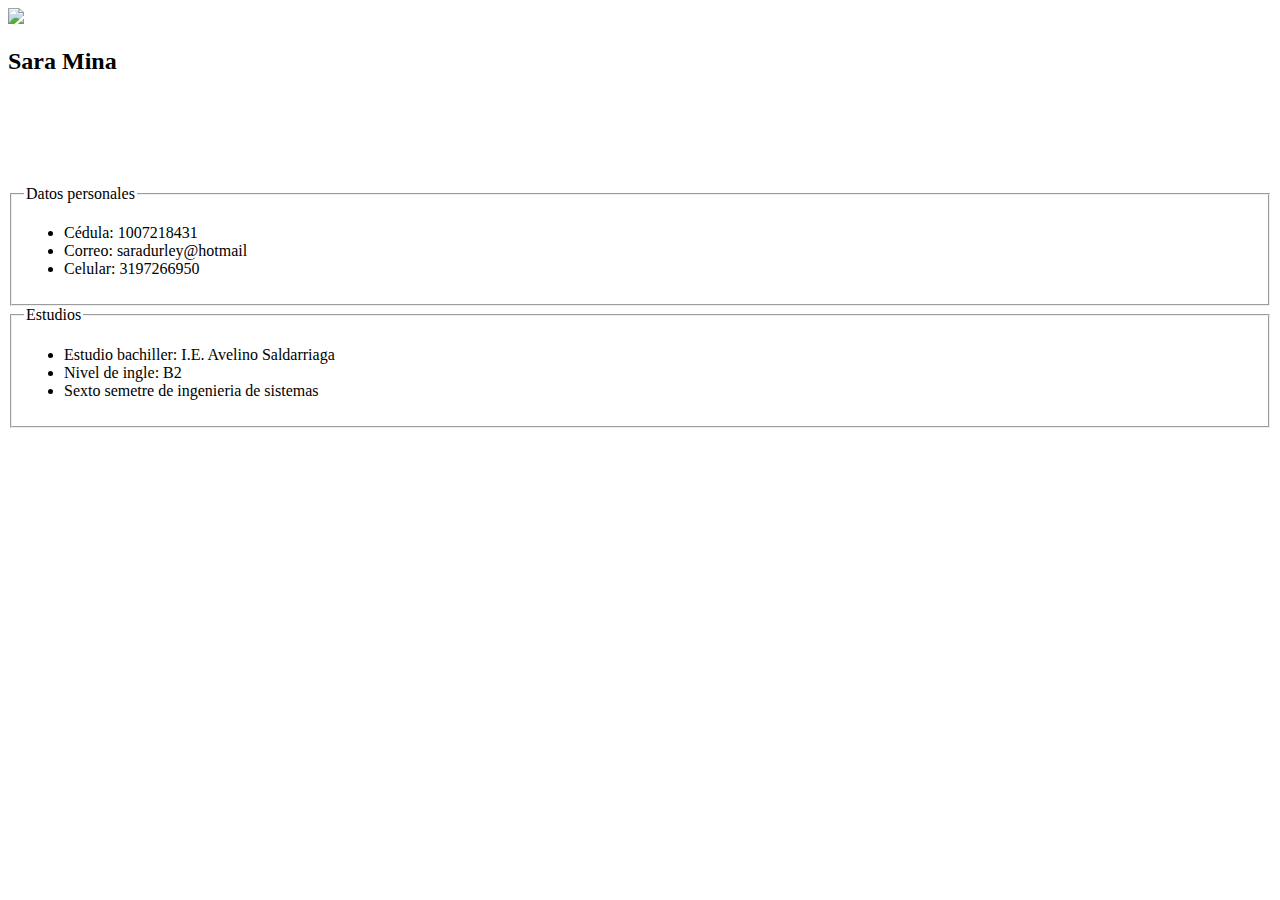
==== index.html @ 92bc5165 "datos" ====
<!DOCTYPE html>
<html lang="es">
<head>
   
    <title>Hoja de vida</title>
</head>
<body>
    <div id="principal">
        <img src="foto.jpg" id="mifoto" width="150">
    </div>
    <h2>Sara Mina</h2>
    <br><br><br><br><br>
    <fieldset>
        <legend>Datos personales</legend>
        <ul>
            <li>Cédula: 1007218431</li>
            <li>Correo: saradurley@hotmail</li>
            <li>Celular: 3197266950</li>
        </ul>
    </fieldset>
    <fieldset>
        <legend>Estudios</legend>
        <ul>
            <li>Estudio bachiller: I.E. Avelino Saldarriaga</li>
            <li>Nivel de ingle: B2</li>
            <li>Sexto semetre de ingenieria de sistemas</li>
        </ul>
    </fieldset>
    
</body>
</html>
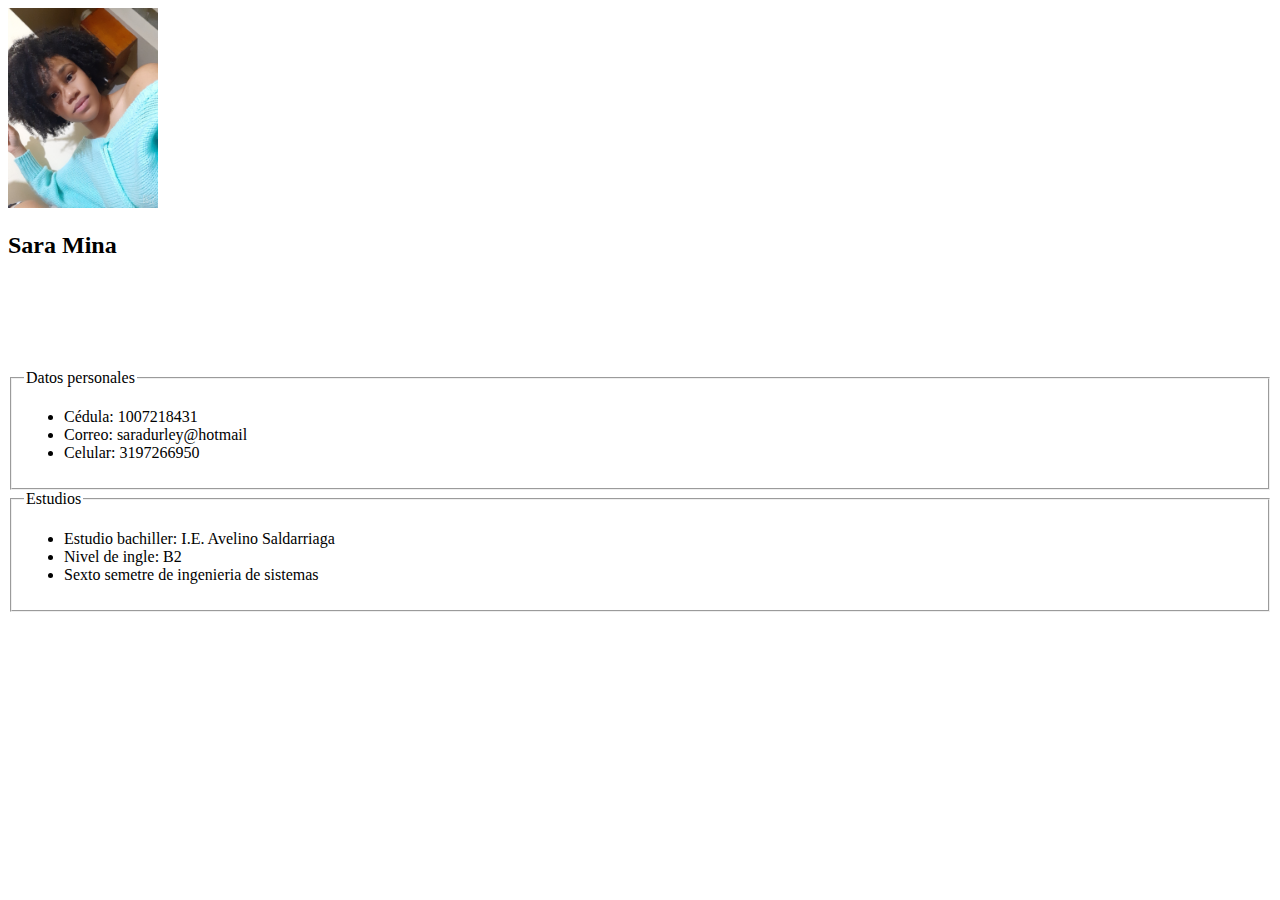
==== commit 0e88999d: "cambios imgaen" ====
--- a/index.html
+++ b/index.html
@@ -6,7 +6,7 @@
 </head>
 <body>
     <div id="principal">
-        <img src="foto.jpg" id="mifoto" width="150">
+        <img src="IMG-20200731-WA0007.jpg" id="mifoto" width="150">
     </div>
     <h2>Sara Mina</h2>
     <br><br><br><br><br>
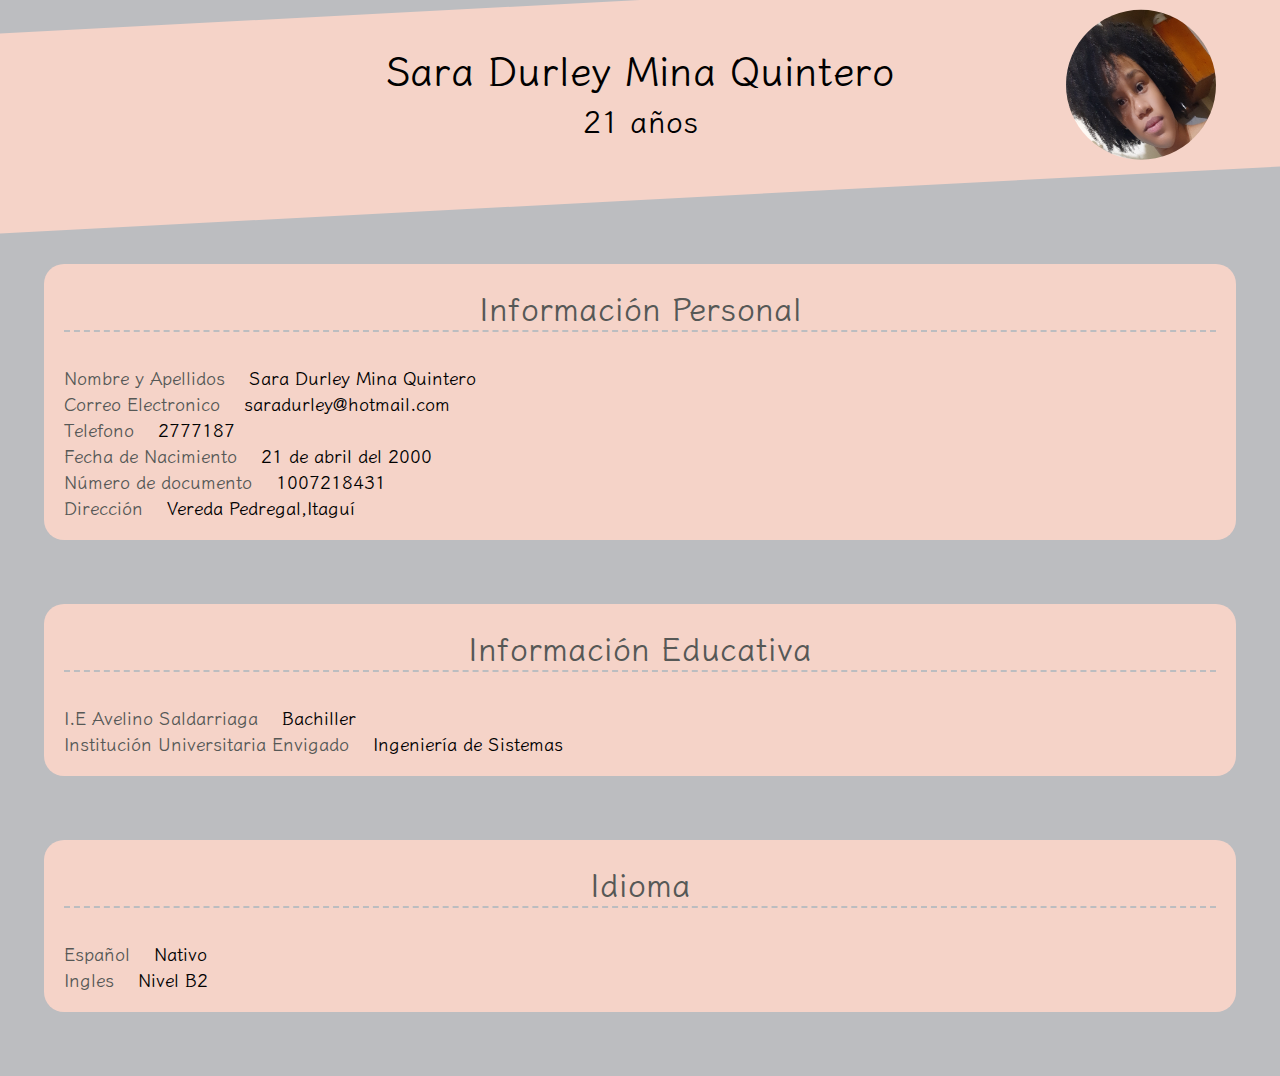
==== commit 517de48c: "actualizacion" ====
--- a/index.html
+++ b/index.html
@@ -1,31 +1,53 @@
 <!DOCTYPE html>
 <html lang="es">
 <head>
-   
+    <meta charset="UTF-8">
+    <meta http-equiv="X-UA-Compatible" content="IE=edge">
+    <meta name="viewport" content="width=device-width, initial-scale=1.0">
     <title>Hoja de vida</title>
+    <link rel="stylesheet" href="css/index.css">
+    <link rel="preconnect" href="https://fonts.googleapis.com">
+    <link rel="preconnect" href="https://fonts.gstatic.com" crossorigin>
+    <link href="https://fonts.googleapis.com/css2?family=Klee+One&display=swap" rel="stylesheet">   
 </head>
 <body>
-    <div id="principal">
-        <img src="IMG-20200731-WA0007.jpg" id="mifoto" width="150">
+    <div class= "name">
+        <div class="img">
+            <img src="IMG-20200731-WA0007.jpg" alt="">
+        </div>
+        <div class="content">
+            <p class="p-1">Sara Durley Mina Quintero</p>
+            <p class="p-2">21 años</p>
+        </div>
     </div>
-    <h2>Sara Mina</h2>
-    <br><br><br><br><br>
-    <fieldset>
-        <legend>Datos personales</legend>
-        <ul>
-            <li>Cédula: 1007218431</li>
-            <li>Correo: saradurley@hotmail</li>
-            <li>Celular: 3197266950</li>
-        </ul>
-    </fieldset>
-    <fieldset>
-        <legend>Estudios</legend>
-        <ul>
-            <li>Estudio bachiller: I.E. Avelino Saldarriaga</li>
-            <li>Nivel de ingle: B2</li>
-            <li>Sexto semetre de ingenieria de sistemas</li>
-        </ul>
-    </fieldset>
-    
+    <div class="infpersonal">
+        <p class="titulosec">Información Personal</p>
+        <p class="textname">Nombre y Apellidos</p>
+        <p class="textinf">Sara Durley Mina Quintero</p><br>
+        <p class="textname">Correo Electronico</p>
+        <p class="textinf">saradurley@hotmail.com</p><br>
+        <p class="textname">Telefono</p>
+        <p class="textinf">2777187</p><br>
+        <p class="textname">Fecha de Nacimiento</p>
+        <p class="textinf">21 de abril del 2000</p><br>
+        <p class="textname">Número de documento</p>
+        <p class="textinf">1007218431</p><br>    
+        <p class="textname">Dirección</p>
+        <p class="textinf">Vereda Pedregal,Itaguí</p><br>
+    </div>
+    <div class="infpersonal">
+        <p class="titulosec">Información Educativa</p>
+        <p class="textname">I.E Avelino Saldarriaga</p>
+        <p class="textinf">Bachiller</p><br>
+        <p class="textname">Institución Universitaria Envigado</p>
+        <p class="textinf">Ingeniería de Sistemas</p><br>
+    </div>
+    <div class="infpersonal">
+        <p class="titulosec">Idioma</p>
+        <p class="textname">Español</p>
+        <p class="textinf">Nativo</p><br>
+        <p class="textname">Ingles</p>
+        <p class="textinf">Nivel B2</p><br>
+    </div>
 </body>
 </html>--- a/css/index.css
+++ b/css/index.css
@@ -0,0 +1,90 @@
+body{
+    margin: 0;
+    padding: 0;
+    background: #BCBDC0;
+}
+
+.name{
+    width: 100%;
+    height: 200px;
+    background: #F5D3C8;
+    transform: skewY(-3deg);
+}
+
+.name .content{
+    width: 50%;
+    height: 50%;
+    position: absolute;
+    left: 25%;
+}
+
+.name .content .p-1{
+    font-family: 'Klee One', cursive;
+    font-weight: bolder;
+    font-size: 40px;
+    transform: skewY(3deg);
+    margin-bottom: 0;
+    text-align: center;
+}
+
+.name .content .p-2{
+    font-family: 'Klee One', cursive;
+    font-size: 30px;
+    font-weight: bold;
+    transform: skewY(3deg);
+    margin-top: 0;
+    margin-bottom: 0;
+    text-align: center;
+}
+
+.name .img{
+    position: absolute;
+    top: 18%;
+    right: 5%;
+    width: 150px;
+    height: 150px;
+    border-radius: 100%;
+    transform: skewY(3deg);
+    overflow: hidden;
+}
+
+.name .img img{
+    width: 180px;
+    height: 240px;
+    transform: skewY(20deg);
+}
+
+.infpersonal{
+    width: 90%;
+    height: auto;
+    background: #F5D3C8;
+    margin: 5% auto;
+    padding: 20px;
+    border-radius: 20px;
+}
+
+.infpersonal .titulosec{
+    color: #565856;
+    font-family: 'Klee One', cursive;
+    font-weight: bold;
+    font-size: xx-large; 
+    text-align: center;
+    margin-top: 0;
+    border-bottom: 2px #BCBDC0 dashed;
+}
+
+.infpersonal .textname{
+    color: #565856;
+    font-family: 'Klee One', cursive;
+    font-weight: bolder;
+    font-size: large;
+    display: inline;
+    margin-right: 20px;
+}
+
+.infpersonal .textinf{
+    font-family: 'Klee One', cursive;
+    font-weight: bold;
+    font-size: large;
+    display: inline;
+}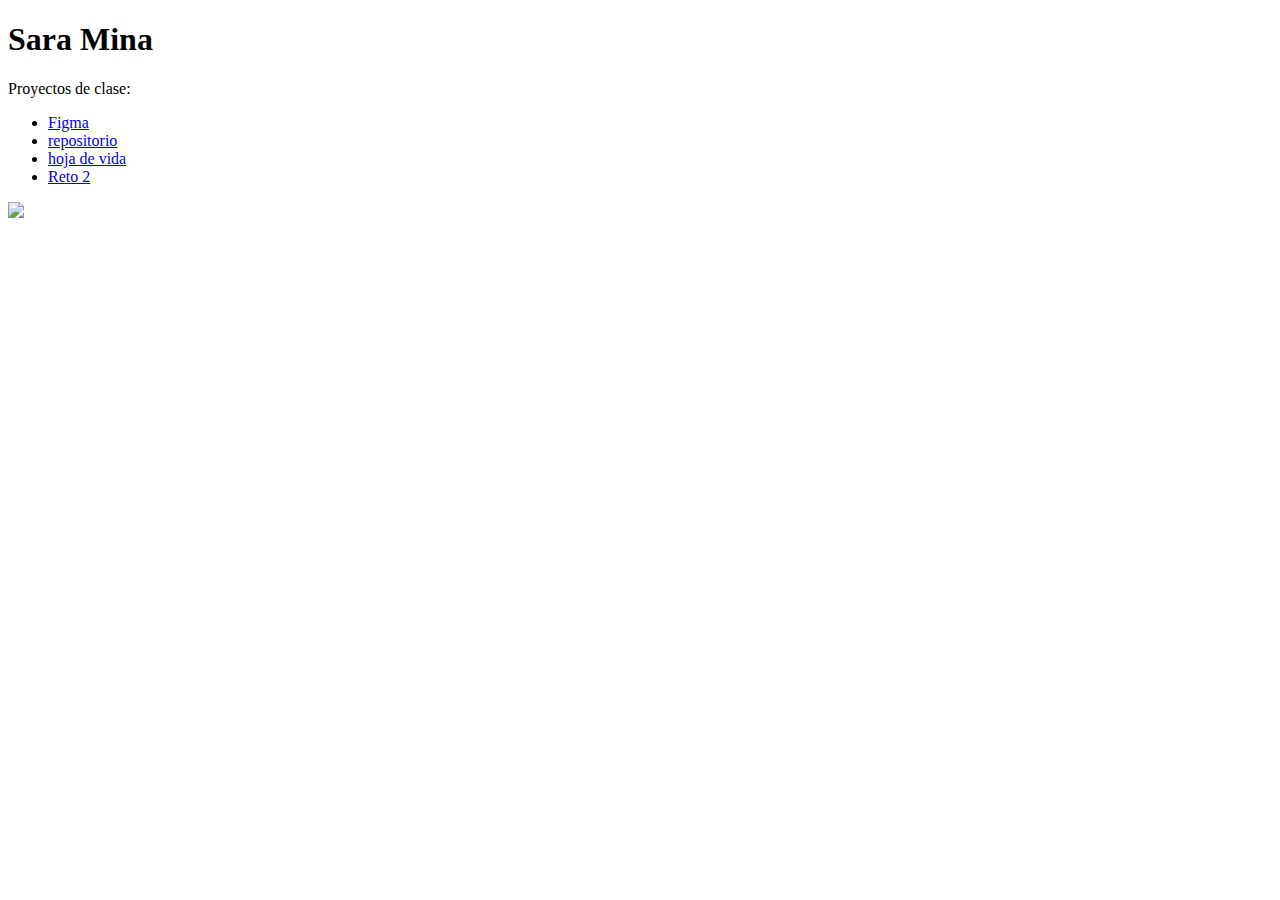
==== commit a932f4ff: "reto2" ====
--- a/index.html
+++ b/index.html
@@ -1,53 +1,30 @@
 <!DOCTYPE html>
 <html lang="es">
-<head>
+
+  <head>
     <meta charset="UTF-8">
-    <meta http-equiv="X-UA-Compatible" content="IE=edge">
     <meta name="viewport" content="width=device-width, initial-scale=1.0">
-    <title>Hoja de vida</title>
-    <link rel="stylesheet" href="css/index.css">
-    <link rel="preconnect" href="https://fonts.googleapis.com">
-    <link rel="preconnect" href="https://fonts.gstatic.com" crossorigin>
-    <link href="https://fonts.googleapis.com/css2?family=Klee+One&display=swap" rel="stylesheet">   
-</head>
-<body>
-    <div class= "name">
-        <div class="img">
-            <img src="IMG-20200731-WA0007.jpg" alt="">
-        </div>
-        <div class="content">
-            <p class="p-1">Sara Durley Mina Quintero</p>
-            <p class="p-2">21 años</p>
-        </div>
-    </div>
-    <div class="infpersonal">
-        <p class="titulosec">Información Personal</p>
-        <p class="textname">Nombre y Apellidos</p>
-        <p class="textinf">Sara Durley Mina Quintero</p><br>
-        <p class="textname">Correo Electronico</p>
-        <p class="textinf">saradurley@hotmail.com</p><br>
-        <p class="textname">Telefono</p>
-        <p class="textinf">2777187</p><br>
-        <p class="textname">Fecha de Nacimiento</p>
-        <p class="textinf">21 de abril del 2000</p><br>
-        <p class="textname">Número de documento</p>
-        <p class="textinf">1007218431</p><br>    
-        <p class="textname">Dirección</p>
-        <p class="textinf">Vereda Pedregal,Itaguí</p><br>
-    </div>
-    <div class="infpersonal">
-        <p class="titulosec">Información Educativa</p>
-        <p class="textname">I.E Avelino Saldarriaga</p>
-        <p class="textinf">Bachiller</p><br>
-        <p class="textname">Institución Universitaria Envigado</p>
-        <p class="textinf">Ingeniería de Sistemas</p><br>
-    </div>
-    <div class="infpersonal">
-        <p class="titulosec">Idioma</p>
-        <p class="textname">Español</p>
-        <p class="textinf">Nativo</p><br>
-        <p class="textname">Ingles</p>
-        <p class="textinf">Nivel B2</p><br>
-    </div>
-</body>
+    <title>Portafolio Sara Mina</title>
+    <!-- The style.css file allows you to change the look of your web pages.
+         If you include the next line in all your web pages, they will all share the same look.
+         This makes it easier to make new pages for your site. -->
+    <link rel="stylesheet" href="https://sdmina.neocities.org/style.css">
+  </head>
+  <body>
+    <h1>Sara Mina</h1>
+
+    
+    <p>Proyectos de clase:</p>
+    
+     <ul>
+      <li><a href="https://www.figma.com/file/eflrmpB9GhKRIfvDcSW0Ki/Hoja-de-vida?node-id=0%3A1" target=_blank>Figma</a></li>
+      <li><a href="https://github.com/sdminaq" target=_blank>repositorio</a></li>
+      <li><a href="https://sdmina.neocities.org/hojavida/index.html" target=_blank>hoja de vida</a></li> <li><a href="reto2/index.html" target=_blank>Reto 2</a></li>
+
+    </ul>
+
+   
+    <img src="/neocities.png">
+
+  </body>
 </html>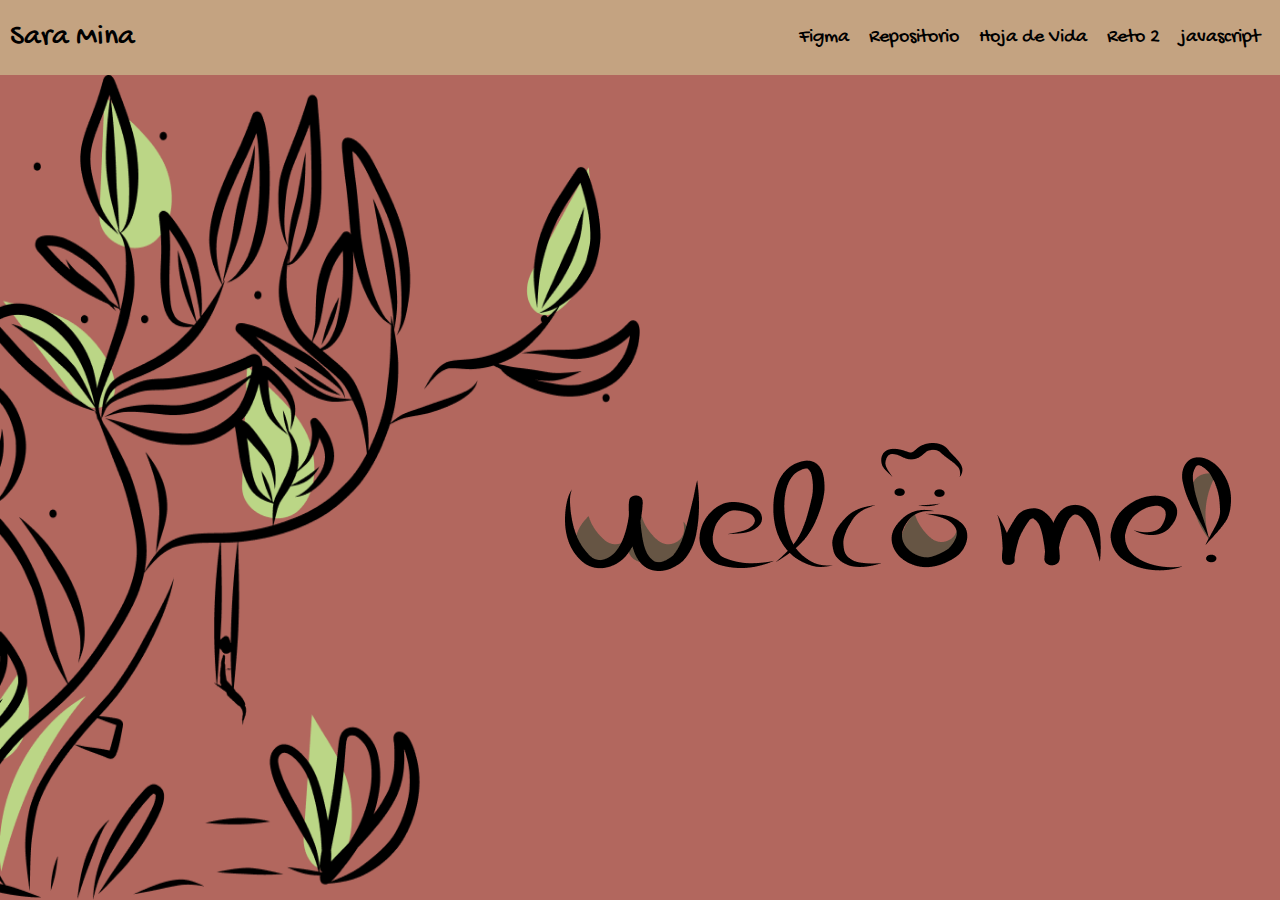
==== commit a8368dfc: "me gusta tu pen" ====
--- a/index.html
+++ b/index.html
@@ -9,22 +9,31 @@
          If you include the next line in all your web pages, they will all share the same look.
          This makes it easier to make new pages for your site. -->
     <link rel="stylesheet" href="https://sdmina.neocities.org/style.css">
+    <link rel="stylesheet" href="style.css">
+    <link href="https://fonts.googleapis.com/css2?family=Gochi+Hand&family=Rubik+Beastly&display=swap" rel="stylesheet">
   </head>
   <body>
-    <h1>Sara Mina</h1>
+    <header> 
+      <nav>
+        <div class="name">Sara Mina</div>
+        <ul class="main-menu">
+          <li><a href="https://www.figma.com/file/eflrmpB9GhKRIfvDcSW0Ki/Hoja-de-vida?node-id=0%3A1" target=_blank>Figma</a></li>
+          <li><a href="https://github.com/sdminaq" target=_blank>Repositorio</a></li>
+          <li><a href="https://sdmina.neocities.org/hojavida/index.html" target=_blank>Hoja de Vida</a></li> 
+          <li><a href="reto2/index.html" target=_blank>Reto 2</a></li>
+          <li><a href="js/index.html" target=_blank>javascript</a></li>
+        </ul>
+    </nav>
+    </header>
+    <main>
+      <div class="tree">
+        <img src="tree.png" alt="">
+      </div>
+      <div class="welcome">
+      <img src="welcome.png" alt="">
+      </div>
+    </main>
 
-    
-    <p>Proyectos de clase:</p>
-    
-     <ul>
-      <li><a href="https://www.figma.com/file/eflrmpB9GhKRIfvDcSW0Ki/Hoja-de-vida?node-id=0%3A1" target=_blank>Figma</a></li>
-      <li><a href="https://github.com/sdminaq" target=_blank>repositorio</a></li>
-      <li><a href="https://sdmina.neocities.org/hojavida/index.html" target=_blank>hoja de vida</a></li> <li><a href="reto2/index.html" target=_blank>Reto 2</a></li>
-
-    </ul>
-
-   
-    <img src="/neocities.png">
 
   </body>
 </html>--- a/style.css
+++ b/style.css
@@ -0,0 +1,90 @@
+/* CSS is how you can add style to your website, such as colors, fonts, and positioning of your
+   HTML content. To learn how to do something, just try searching Google for questions like
+   "how to change link color." */
+
+
+   body {
+   background: #b2675e;
+   width: 100%;
+   min-height: 100vh;
+   margin: 0;
+  display: grid;
+  grid-template-rows: auto 1fr;
+  }
+
+ .tree{
+   width: 50%;
+   height: 100%;
+   left: 0;
+   bottom: 0;
+   display: flex;
+   align-items: end;
+   position: absolute;
+ }
+
+ .tree img{
+   width: 100%;
+   height: 100%;
+ }
+ .welcome{
+   width: 150px;
+   height: 90px;
+   top: 400px;
+   left: 400px;
+   display: inline;
+  
+ }
+
+ main{
+   display: flex;
+   justify-content: center;
+   align-items: center;
+   position: relative;
+ }
+ 
+ header{
+   width: 100%;
+  
+ }
+ nav{
+   width: 100%;
+   display: flex;
+   align-items: center;
+   justify-content: space-between;
+   background-color: #c4a381;
+   
+ }
+
+ .name{
+  font-family: 'Gochi Hand', cursive;
+  font-size: 30px;
+  margin-left: 10px;
+ }
+ .main-menu{
+  display: flex;
+  align-items: center;
+  margin-right: 10px;
+  position: relative;
+  z-index: 20;
+}
+
+.main-menu li{
+   list-style: none;
+   margin: 10px;
+   font-size: 20px;
+   font-family: 'Gochi Hand', cursive;
+ }
+ .main-menu li a{
+   color: black;
+   text-decoration: none;
+   transform: all 0.5s ease;
+ }
+
+ .main-menu li a:hover{
+  padding: 5px 10px;
+  background: black;
+  color: white;
+  border-radius: 15px;
+}
+
+  
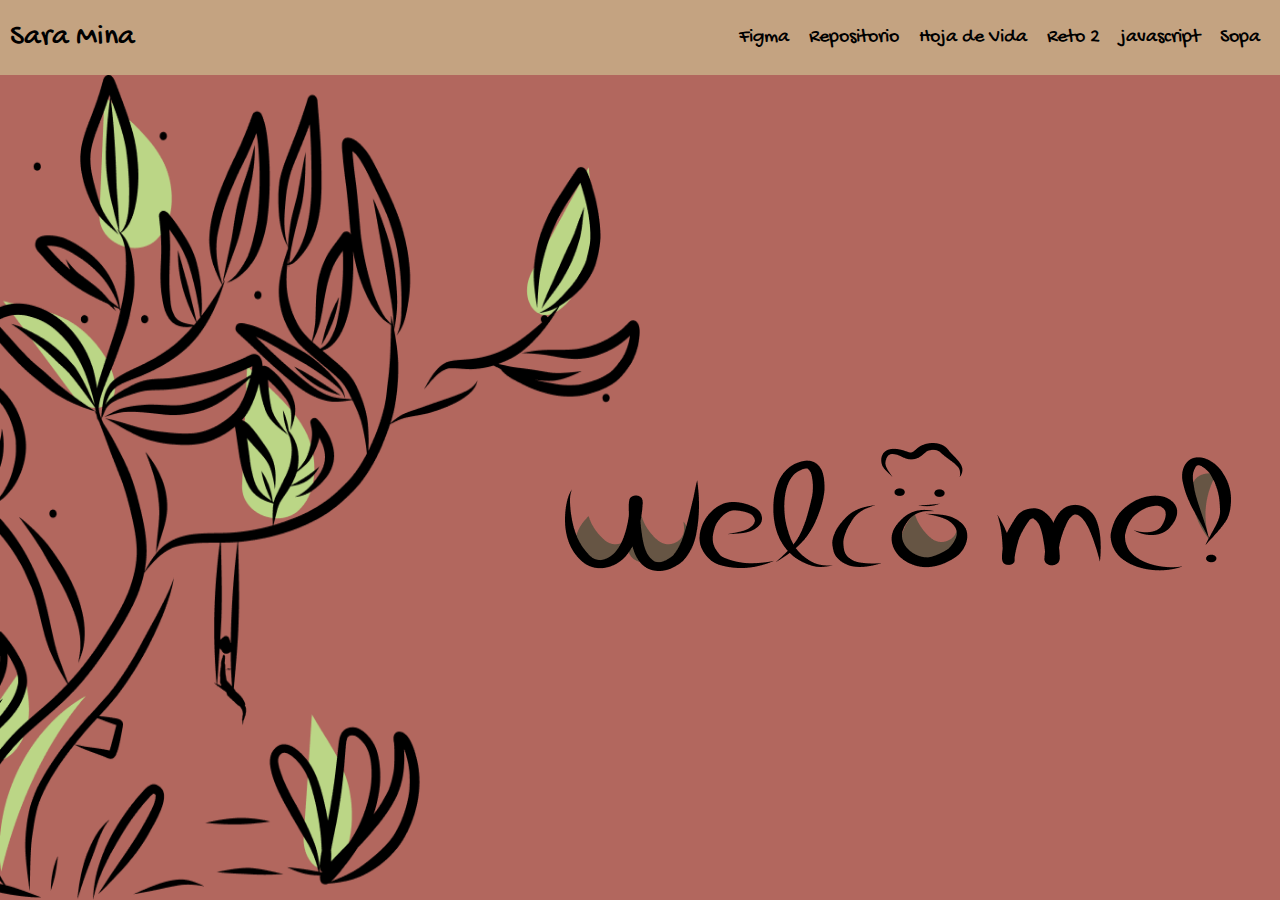
==== commit 4356c01c: "sopa" ====
--- a/index.html
+++ b/index.html
@@ -12,6 +12,7 @@
     <link rel="stylesheet" href="style.css">
     <link href="https://fonts.googleapis.com/css2?family=Gochi+Hand&family=Rubik+Beastly&display=swap" rel="stylesheet">
   </head>
+  
   <body>
     <header> 
       <nav>
@@ -22,6 +23,8 @@
           <li><a href="https://sdmina.neocities.org/hojavida/index.html" target=_blank>Hoja de Vida</a></li> 
           <li><a href="reto2/index.html" target=_blank>Reto 2</a></li>
           <li><a href="js/index.html" target=_blank>javascript</a></li>
+          <li><a href="sopa_letras/index.html" target=_blank>Sopa</a></li>
+          
         </ul>
     </nav>
     </header>
--- a/style.css
+++ b/style.css
@@ -20,6 +20,7 @@
    display: flex;
    align-items: end;
    position: absolute;
+   
  }
 
  .tree img{
@@ -32,7 +33,6 @@
    top: 400px;
    left: 400px;
    display: inline;
-  
  }
 
  main{
@@ -67,7 +67,6 @@
   position: relative;
   z-index: 20;
 }
-
 .main-menu li{
    list-style: none;
    margin: 10px;
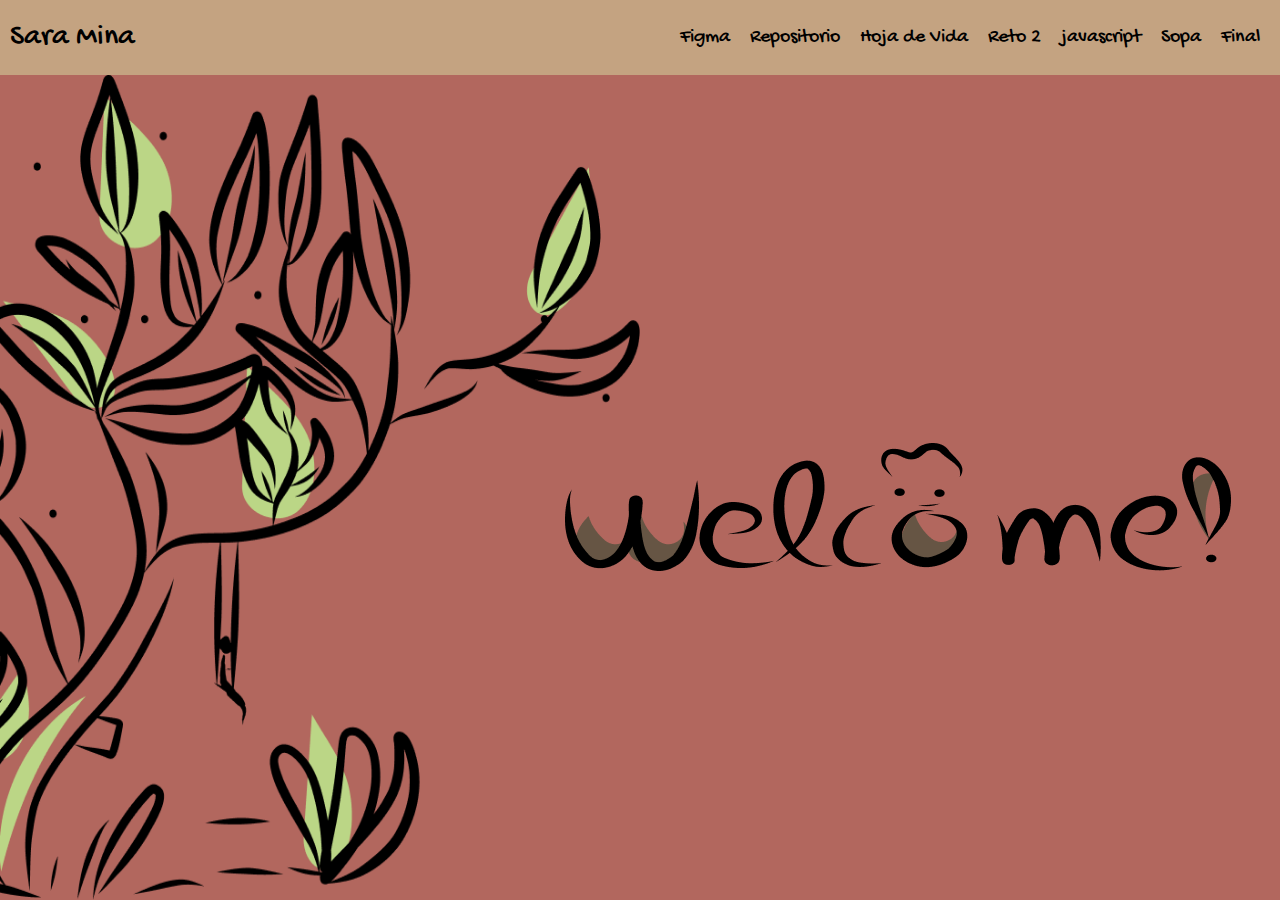
==== commit e2f621b8: "final" ====
--- a/index.html
+++ b/index.html
@@ -24,6 +24,7 @@
           <li><a href="reto2/index.html" target=_blank>Reto 2</a></li>
           <li><a href="js/index.html" target=_blank>javascript</a></li>
           <li><a href="sopa_letras/index.html" target=_blank>Sopa</a></li>
+          <li><a href="proyecto-final-web/index.html" target=_blank>Final</a></li>
           
         </ul>
     </nav>
